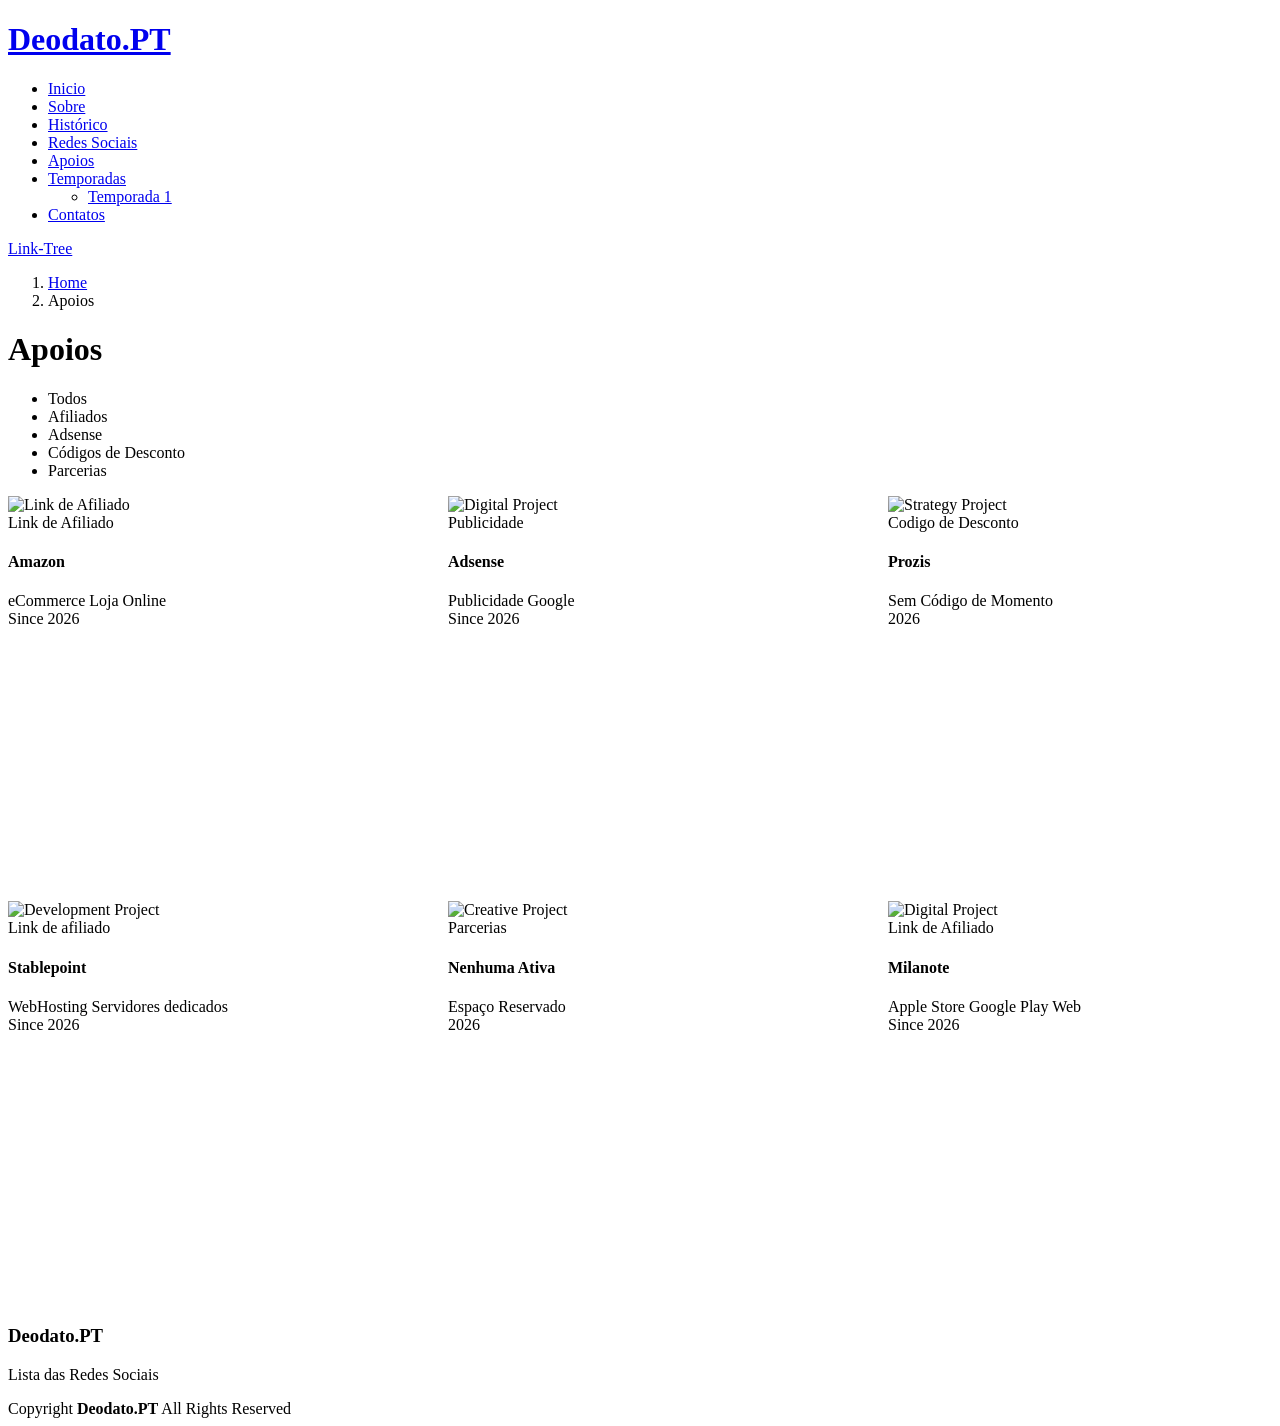
==== apoios.html @ 2c1b590e "Add files via upload" ====
<!DOCTYPE html>
<html lang="en">

<head>
  <meta charset="utf-8">
  <meta content="width=device-width, initial-scale=1.0" name="viewport">
  <title>Apoios - deodatopt</title>
  <meta name="description" content="">
  <meta name="keywords" content="">

  <!-- Favicons -->
  <link href="assets/img/favicon.png" rel="icon">
  <link href="assets/img/apple-touch-icon.png" rel="apple-touch-icon">

  <!-- Fonts -->
  <link href="https://fonts.googleapis.com" rel="preconnect">
  <link href="https://fonts.gstatic.com" rel="preconnect" crossorigin>
  <link href="https://fonts.googleapis.com/css2?family=Roboto:ital,wght@0,100;0,300;0,400;0,500;0,700;0,900;1,100;1,300;1,400;1,500;1,700;1,900&family=Raleway:ital,wght@0,100;0,200;0,300;0,400;0,500;0,600;0,700;0,800;0,900;1,100;1,200;1,300;1,400;1,500;1,600;1,700;1,800;1,900&family=Mulish:ital,wght@0,200;0,300;0,400;0,500;0,600;0,700;0,800;0,900;1,200;1,300;1,400;1,500;1,600;1,700;1,800;1,900&display=swap" rel="stylesheet">

  <!-- Vendor CSS Files -->
  <link href="assets/vendor/bootstrap/css/bootstrap.min.css" rel="stylesheet">
  <link href="assets/vendor/bootstrap-icons/bootstrap-icons.css" rel="stylesheet">
  <link href="assets/vendor/aos/aos.css" rel="stylesheet">
  <link href="assets/vendor/glightbox/css/glightbox.min.css" rel="stylesheet">

  <!-- Main CSS File -->
  <link href="assets/css/main.css" rel="stylesheet">

</head>

<body class="apoios-page">

  <header id="header" class="header d-flex align-items-center sticky-top">
    <div class="container-fluid container-xl position-relative d-flex align-items-center">

      <a href="index.html" class="logo d-flex align-items-center me-auto">
        <!-- Uncomment the line below if you also wish to use an image logo -->
        <!-- <img src="assets/img/logo.webp" alt=""> -->
        <h1 class="sitename">Deodato.PT</h1>
      </a>

      <nav id="navmenu" class="navmenu">
        <ul>
          <li><a href="index.html#hero">Inicio</a></li>
          <li><a href="index.html#about">Sobre</a></li>
          <li><a href="index.html#resume">Histórico</a></li>
          <li><a href="index.html#services">Redes Sociais</a></li>
          <li><a href="apoios.html" class="active">Apoios</a></li>
          <li class="dropdown"><a href="Temporadas.html"><span>Temporadas</span> <i class="bi bi-chevron-down toggle-dropdown"></i></a>
            <ul>
              <li><a href="Temporada01.html">Temporada 1</a></li>

            </ul>
          </li>
          <li><a href="index.html#contact">Contatos</a></li>

        </ul>
        <i class="mobile-nav-toggle d-xl-none bi bi-list"></i>
      </nav>

      <a class="btn-getstarted" href="linktree.html">Link-Tree</a>

    </div>
  </header>

  <main class="main">

    <!-- Page Title -->
    <div class="page-title light-background">
      <div class="container">
        <nav class="breadcrumbs">
          <ol>
            <li><a href="index.html">Home</a></li>
            <li class="current">Apoios</li>
          </ol>
        </nav>
        <h1>Apoios</h1>
      </div>
    </div><!-- End Page Title -->

    <!-- Apoios Section -->
    <section id="apoios" class="apoios section">

      <div class="container" data-aos="fade-up" data-aos-delay="100">

        <div class="isotope-layout" data-default-filter="*" data-layout="masonry" data-sort="original-order">
          <ul class="portfolio-filters isotope-filters" data-aos="fade-up" data-aos-delay="200">
            <li data-filter="*" class="filter-active">Todos</li>
            <li data-filter=".filter-afiliados">Afiliados</li>
            <li data-filter=".filter-adsense">Adsense</li>
            <li data-filter=".filter-codigos">Códigos de Desconto</li>
            <li data-filter=".filter-parcerias">Parcerias</li>
            <!--<li data-filter=".filter-creative">Afiliados</li>-->
            <!--<li data-filter=".filter-digital">Adsense</li>-->
            <!--<li data-filter=".filter-strategy">Códigos de Desconto</li>-->
            <!--<li data-filter=".filter-development" class="filter-active">Parcerias</li>-->
          </ul>

          <div class="row gy-4 isotope-container" data-aos="fade-up" data-aos-delay="300" style="position: relative; height: 811px;">
            <div class="col-lg-4 col-md-6 portfolio-item isotope-item filter-afiliados" style="position: absolute; left: 0px; top: 0px;">
              <div class="portfolio-card">
                <div class="portfolio-image-container">
                  <img src="assets/img/uploads/amazon.png" alt="Link de Afiliado" class="img-fluid" loading="lazy">
                  <div class="portfolio-overlay">
                    <div class="portfolio-info">
                      <span class="project-category">Link de Afiliado</span>
                      <h4>Amazon</h4>
                    </div>
                    <div class="portfolio-actions">
                      <!--<a href="assets/img/portfolio/portfolio-1.webp" class="glightbox portfolio-link">
                    <i class="bi bi-plus-lg"></i>
                  </a> -->
                      <a href="#" class="portfolio-details">
                        <i class="bi bi-arrow-right"></i>
                      </a>
                    </div>
                  </div>
                </div>
                <div class="portfolio-meta">
                  <div class="project-tags">
                    <span class="tag">eCommerce</span>
                    <span class="tag">Loja Online</span>
                  </div>
                  <div class="project-year">Since 2026</div>
                </div>
              </div>
            </div>

            <div class="col-lg-4 col-md-6 portfolio-item isotope-item filter-adsense" style="position: absolute; left: 440px; top: 0px;">
              <div class="portfolio-card">
                <div class="portfolio-image-container">
                  <img src="assets/img/uploads/AdSense.png" alt="Digital Project" class="img-fluid" loading="lazy">
                  <div class="portfolio-overlay">
                    <div class="portfolio-info">
                      <span class="project-category">Publicidade</span>
                      <h4>Adsense</h4>
                    </div>
                    <div class="portfolio-actions">

                      <a href="#" class="portfolio-details">
                        <i class="bi bi-arrow-right"></i>
                      </a>
                    </div>
                  </div>
                </div>
                <div class="portfolio-meta">
                  <div class="project-tags">
                    <span class="tag">Publicidade</span>
                    <span class="tag">Google</span>
                  </div>
                  <div class="project-year">Since 2026</div>
                </div>
              </div>
            </div>

            <div class="col-lg-4 col-md-6 portfolio-item isotope-item filter-codigos" style="position: absolute; left: 880px; top: 0px;">
              <div class="portfolio-card">
                <div class="portfolio-image-container">
                  <img src="assets/img/uploads/prozis.png" alt="Strategy Project" class="img-fluid" loading="lazy">
                  <div class="portfolio-overlay">
                    <div class="portfolio-info">
                      <span class="project-category">Codigo de Desconto</span>
                      <h4>Prozis</h4>
                    </div>
                    <div class="portfolio-actions">

                      <a href="#" class="portfolio-details">
                        <i class="bi bi-arrow-right"></i>
                      </a>
                    </div>
                  </div>
                </div>
                <div class="portfolio-meta">
                  <div class="project-tags">
                    <span class="tag">Sem Código de Momento</span>
                  </div>
                  <div class="project-year">2026</div>
                </div>
              </div>
            </div>

            <div class="col-lg-4 col-md-6 portfolio-item isotope-item filter-afiliados" style="position: absolute; left: 0px; top: 405.5px;">
              <div class="portfolio-card">
                <div class="portfolio-image-container">
                  <img src="assets/img/uploads/sablepoint.png" alt="Development Project" class="img-fluid" loading="lazy" href="clients.stablepoint.com/aff/65162de1962776fe980b0f49560ccd031463ebf1">
                  <div class="portfolio-overlay">
                    <div class="portfolio-info">
                      <span class="project-category">Link de afiliado</span>
                      <h4>Stablepoint</h4>
                    </div>
                    <div class="portfolio-actions">

                      <a href="clients.stablepoint.com/aff/65162de1962776fe980b0f49560ccd031463ebf1" class="portfolio-details">
                        <i class="bi bi-arrow-right"></i>
                      </a>
                    </div>
                  </div>
                </div>
                <div class="portfolio-meta">
                  <div class="project-tags">
                    <span class="tag">WebHosting</span>
                    <span class="tag">Servidores dedicados</span>
                  </div>
                  <div class="project-year">Since 2026</div>
                </div>
              </div>
            </div>

            <div class="col-lg-4 col-md-6 portfolio-item isotope-item filter-parcerias" style="position: absolute; left: 440px; top: 405.5px;">
              <div class="portfolio-card">
                <div class="portfolio-image-container">
                  <img src="assets/img/uploads/Nii.png" alt="Creative Project" class="img-fluid" loading="lazy">
                  <div class="portfolio-overlay">
                    <div class="portfolio-info">
                      <span class="project-category">Parcerias</span>
                      <h4>Nenhuma Ativa</h4>
                    </div>
                    <div class="portfolio-actions">

                      <a href="#" class="portfolio-details">
                        <i class="bi bi-arrow-right"></i>
                      </a>
                    </div>
                  </div>
                </div>
                <div class="portfolio-meta">
                  <div class="project-tags">
                    <span class="tag">Espaço Reservado</span>
                  </div>
                  <div class="project-year">2026</div>
                </div>
              </div>
            </div>

            <div class="col-lg-4 col-md-6 portfolio-item isotope-item filter-afiliados" style="position: absolute; left: 880px; top: 405.5px;">
              <div class="portfolio-card">
                <div class="portfolio-image-container">
                  <img src="assets/img/uploads/milanote.png" alt="Digital Project" class="img-fluid" loading="lazy">
                  <div class="portfolio-overlay">
                    <div class="portfolio-info">
                      <span class="project-category">Link de Afiliado</span>
                      <h4>Milanote</h4>
                    </div>
                    <div class="portfolio-actions">

                      <a href="#" class="portfolio-details">
                        <i class="bi bi-arrow-right"></i>
                      </a>
                    </div>
                  </div>
                </div>
                <div class="portfolio-meta">
                  <div class="project-tags">
                    <span class="tag">Apple Store</span>
                    <span class="tag">Google Play</span>
                    <span class="tag">Web</span>
                  </div>
                  <div class="project-year">Since 2026</div>
                </div>
              </div>
            </div>
          </div>

        </div>

      </div>
    </section><!-- /Apoios Section -->

  </main>

  <footer id="footer" class="footer position-relative">
    <div class="container">
      <h3 class="sitename">Deodato.PT</h3>
      <p>Lista das Redes Sociais</p>
      <div class="social-links d-flex justify-content-center">
        <a href="https://www.youtube.com/@deodatopt"><i class="bi bi-youtube"></i></a>
        <a href="https://www.twitch.tv/deodatopt"><i class="bi bi-twitch"></i></a>
        <a href="https://www.tiktok.com/@deodatopt"><i class="bi bi-tiktok"></i></a>
        <a href="https://discord.gg/cSDtBxfF9k"><i class="bi bi-discord"></i></a>
        <a href="https://x.com/DeodatoPT"><i class="bi bi-twitter-x"></i></a>
        <!-- <a href="#"><i class="bi bi-facebook"></i></a> -->
        <a href="https://www.instagram.com/deodatopt/"><i class="bi bi-instagram"></i></a>
        <a href="https://www.patreon.com/cw/deodatopt"><i class="bi bi-ear-fill"></i></a>
        <a href="#"><i class="bi bi-envelope-at"></i></a>
      </div>
      <div class="container">
        <div class="copyright">
          <span>Copyright</span> <strong class="px-1 sitename">Deodato.PT</strong> <span>All Rights Reserved</span>
        </div>

      </div>
    </div>
  </footer>

  <!-- Scroll Top -->
  <a href="#" id="scroll-top" class="scroll-top d-flex align-items-center justify-content-center"><i class="bi bi-arrow-up-short"></i></a>

  <!-- Preloader -->
  <div id="preloader"></div>

  <!-- Vendor JS Files -->
  <script src="assets/vendor/bootstrap/js/bootstrap.bundle.min.js"></script>
  <script src="assets/vendor/php-email-form/validate.js"></script>
  <script src="assets/vendor/aos/aos.js"></script>
  <script src="assets/vendor/typed.js/typed.umd.js"></script>
  <script src="assets/vendor/glightbox/js/glightbox.min.js"></script>
  <script src="assets/vendor/imagesloaded/imagesloaded.pkgd.min.js"></script>
  <script src="assets/vendor/isotope-layout/isotope.pkgd.min.js"></script>

  <!-- Main JS File -->
  <script src="assets/js/main.js"></script>

</body>

</html>
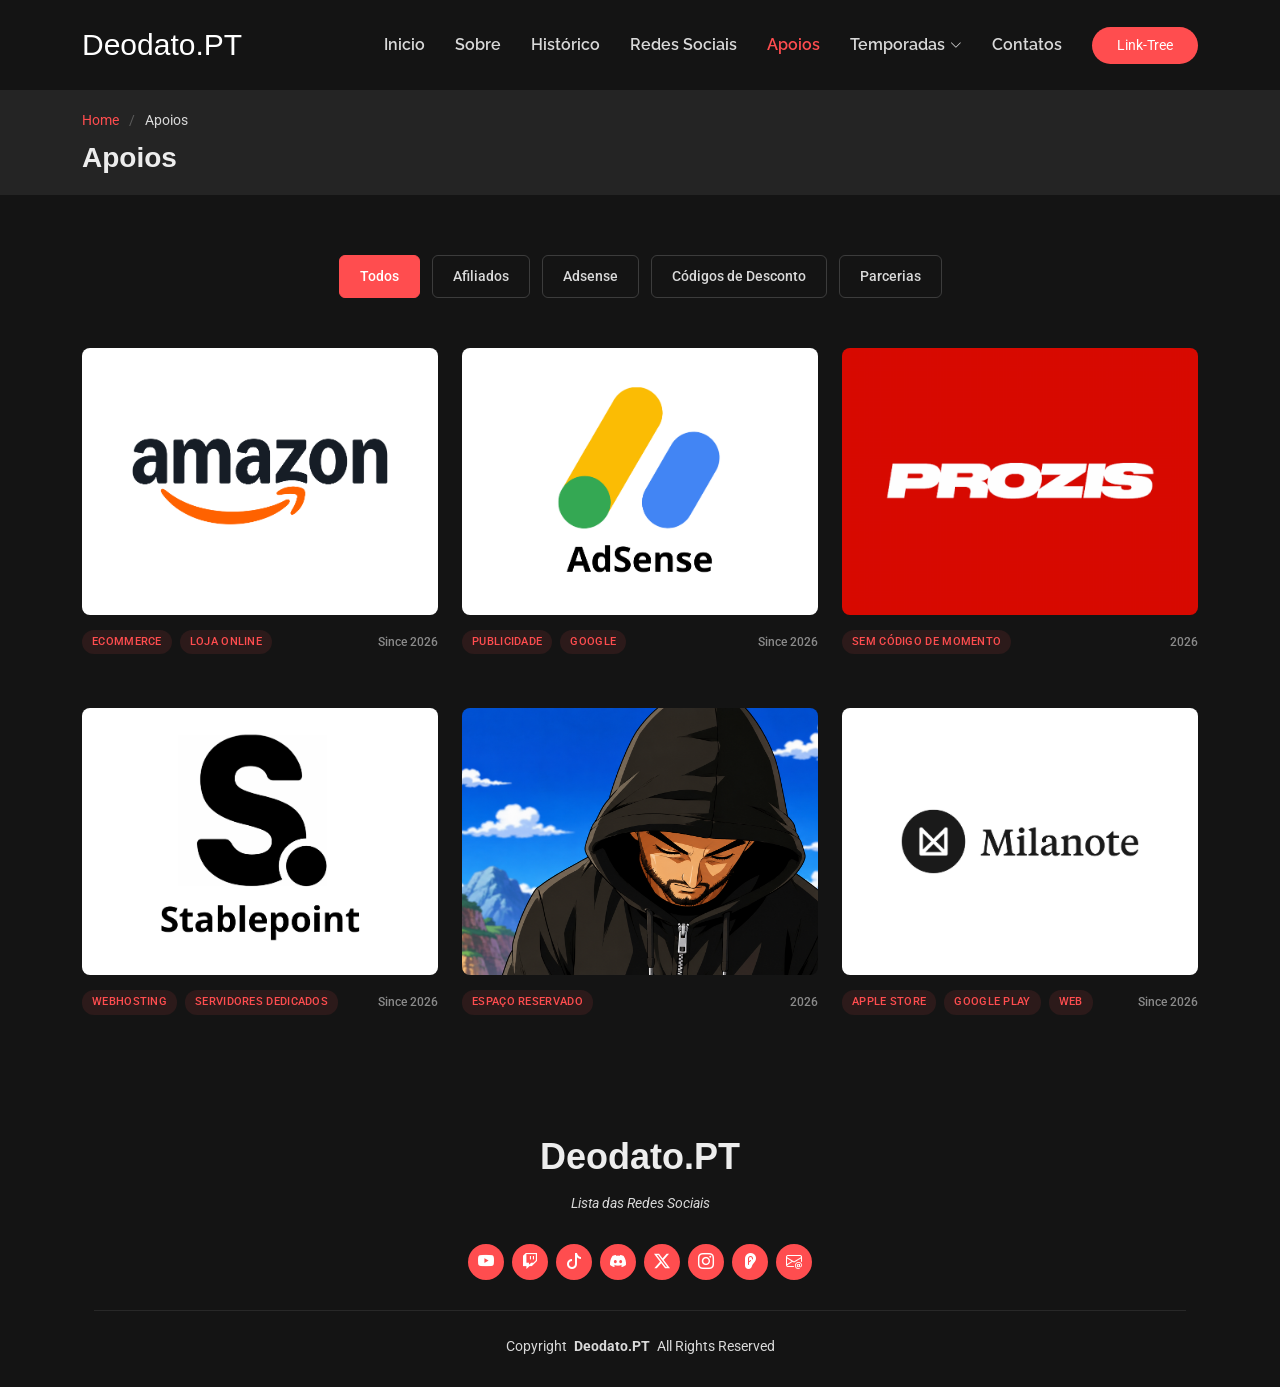
==== commit 125a8576: "Update apoios.html" ====
--- a/apoios.html
+++ b/apoios.html
@@ -243,7 +243,7 @@
                     </div>
                     <div class="portfolio-actions">
 
-                      <a href="#" class="portfolio-details">
+                      <a href="https://www.milanote.com/refer/rcFmhlTJAuyA7t0SmT" class="portfolio-details">
                         <i class="bi bi-arrow-right"></i>
                       </a>
                     </div>
@@ -312,4 +312,4 @@
 
 </body>
 
-</html>+</html>
--- a/assets/css/main.css
+++ b/assets/css/main.css
@@ -0,0 +1,2202 @@
+/*--------------------------------------------------------------
+# Font & Color Variables
+# Help: https://bootstrapmade.com/color-system/
+--------------------------------------------------------------*/
+/* Fonts */
+:root {
+  --default-font: "Roboto",  system-ui, -apple-system, "Segoe UI", Roboto, "Helvetica Neue", Arial, "Noto Sans", "Liberation Sans", sans-serif, "Apple Color Emoji", "Segoe UI Emoji", "Segoe UI Symbol", "Noto Color Emoji";
+  --heading-font: "Mulish",  sans-serif;
+  --nav-font: "Raleway",  sans-serif;
+}
+
+/* Global Colors - The following color variables are used throughout the website. Updating them here will change the color scheme of the entire website */
+:root { 
+  --background-color: #141414; /* Background color for the entire website, including individual sections */
+  --default-color: #d9d9d9; /* Default color used for the majority of the text content across the entire website */
+  --heading-color: #ededed; /* Color for headings, subheadings and title throughout the website */
+  --accent-color: #ff4d4f; /* Accent color that represents your brand on the website. It's used for buttons, links, and other elements that need to stand out */
+  --surface-color: #1c1c1c; /* The surface color is used as a background of boxed elements within sections, such as cards, icon boxes, or other elements that require a visual separation from the global background. */
+  --contrast-color: #ffffff; /* Contrast color for text, ensuring readability against backgrounds of accent, heading, or default colors. */
+}
+
+/* Nav Menu Colors - The following color variables are used specifically for the navigation menu. They are separate from the global colors to allow for more customization options */
+:root {
+  --nav-color: #d9d9d9;  /* The default color of the main navmenu links */
+  --nav-hover-color: #ff4d4f; /* Applied to main navmenu links when they are hovered over or active */
+  --nav-mobile-background-color: #2e2e2e; /* Used as the background color for mobile navigation menu */
+  --nav-dropdown-background-color: #2e2e2e; /* Used as the background color for dropdown items that appear when hovering over primary navigation items */
+  --nav-dropdown-color: #d9d9d9; /* Used for navigation links of the dropdown items in the navigation menu. */
+  --nav-dropdown-hover-color: #ff4d4f; /* Similar to --nav-hover-color, this color is applied to dropdown navigation links when they are hovered over. */
+}
+
+/* Color Presets - These classes override global colors when applied to any section or element, providing reuse of the sam color scheme. */
+
+.light-background {
+  --background-color: rgba(41, 41, 41, 0.8);
+  --surface-color: #484848;
+}
+
+.dark-background {
+  --background-color: #060606;
+  --default-color: #ffffff;
+  --heading-color: #ffffff;
+  --surface-color: #252525;
+  --contrast-color: #ffffff;
+}
+
+/* Smooth scroll */
+:root {
+  scroll-behavior: smooth;
+}
+
+/*--------------------------------------------------------------
+# General Styling & Shared Classes
+--------------------------------------------------------------*/
+body {
+  color: var(--default-color);
+  background-color: var(--background-color);
+  font-family: var(--default-font);
+}
+
+a {
+  color: var(--accent-color);
+  text-decoration: none;
+  transition: 0.3s;
+}
+
+a:hover {
+  color: color-mix(in srgb, var(--accent-color), transparent 25%);
+  text-decoration: none;
+}
+
+h1,
+h2,
+h3,
+h4,
+h5,
+h6 {
+  color: var(--heading-color);
+  font-family: var(--heading-font);
+}
+
+/* PHP Email Form Messages
+------------------------------*/
+.php-email-form .error-message {
+  display: none;
+  background: #df1529;
+  color: #ffffff;
+  text-align: left;
+  padding: 15px;
+  margin-bottom: 24px;
+  font-weight: 600;
+}
+
+.php-email-form .sent-message {
+  display: none;
+  color: #ffffff;
+  background: #059652;
+  text-align: center;
+  padding: 15px;
+  margin-bottom: 24px;
+  font-weight: 600;
+}
+
+.php-email-form .loading {
+  display: none;
+  background: var(--surface-color);
+  text-align: center;
+  padding: 15px;
+  margin-bottom: 24px;
+}
+
+.php-email-form .loading:before {
+  content: "";
+  display: inline-block;
+  border-radius: 50%;
+  width: 24px;
+  height: 24px;
+  margin: 0 10px -6px 0;
+  border: 3px solid var(--accent-color);
+  border-top-color: var(--surface-color);
+  animation: php-email-form-loading 1s linear infinite;
+}
+
+@keyframes php-email-form-loading {
+  0% {
+    transform: rotate(0deg);
+  }
+
+  100% {
+    transform: rotate(360deg);
+  }
+}
+
+/*--------------------------------------------------------------
+# Global Header
+--------------------------------------------------------------*/
+.header {
+  --heading-color: #ffffff;
+  color: var(--default-color);
+  background-color: var(--background-color);
+  padding: 15px 0;
+  transition: all 0.5s;
+  z-index: 997;
+}
+
+.header .logo {
+  line-height: 1;
+}
+
+.header .logo img {
+  max-height: 36px;
+  margin-right: 8px;
+}
+
+.header .logo h1 {
+  font-size: 30px;
+  margin: 0;
+  font-weight: 400;
+  color: var(--heading-color);
+}
+
+.header .btn-getstarted,
+.header .btn-getstarted:focus {
+  color: var(--contrast-color);
+  background: var(--accent-color);
+  font-size: 14px;
+  padding: 8px 25px;
+  margin: 0 0 0 30px;
+  border-radius: 50px;
+  transition: 0.3s;
+}
+
+.header .btn-getstarted:hover,
+.header .btn-getstarted:focus:hover {
+  color: var(--contrast-color);
+  background: color-mix(in srgb, var(--accent-color), transparent 15%);
+}
+
+@media (max-width: 1200px) {
+  .header .logo {
+    order: 1;
+  }
+
+  .header .btn-getstarted {
+    order: 2;
+    margin: 0 15px 0 0;
+    padding: 6px 15px;
+  }
+
+  .header .navmenu {
+    order: 3;
+  }
+}
+
+.scrolled .header {
+  box-shadow: 0px 0 18px rgba(0, 0, 0, 0.1);
+}
+
+/* Global Header on Scroll
+------------------------------*/
+.scrolled .header {
+  --background-color: rgba(20, 20, 20, 0.8);
+}
+
+/* Index Page Header
+------------------------------*/
+.index-page .header {
+  --background-color: rgba(255, 255, 255, 0);
+}
+
+/* Index Page Header on Scroll
+------------------------------*/
+.index-page.scrolled .header {
+  --background-color: rgba(20, 20, 20, 0.8);
+}
+
+/*--------------------------------------------------------------
+# Navigation Menu
+--------------------------------------------------------------*/
+/* Navmenu - Desktop */
+@media (min-width: 1200px) {
+  .navmenu {
+    padding: 0;
+  }
+
+  .navmenu ul {
+    margin: 0;
+    padding: 0;
+    display: flex;
+    list-style: none;
+    align-items: center;
+  }
+
+  .navmenu li {
+    position: relative;
+  }
+
+  .navmenu a,
+  .navmenu a:focus {
+    color: var(--nav-color);
+    padding: 18px 15px;
+    font-size: 16px;
+    font-family: var(--nav-font);
+    font-weight: 600;
+    display: flex;
+    align-items: center;
+    justify-content: space-between;
+    white-space: nowrap;
+    transition: 0.3s;
+  }
+
+  .navmenu a i,
+  .navmenu a:focus i {
+    font-size: 12px;
+    line-height: 0;
+    margin-left: 5px;
+    transition: 0.3s;
+  }
+
+  .navmenu li:last-child a {
+    padding-right: 0;
+  }
+
+  .navmenu li:hover>a,
+  .navmenu .active,
+  .navmenu .active:focus {
+    color: var(--nav-hover-color);
+  }
+
+  .navmenu .dropdown ul {
+    margin: 0;
+    padding: 10px 0;
+    background: var(--nav-dropdown-background-color);
+    display: block;
+    position: absolute;
+    visibility: hidden;
+    left: 14px;
+    top: 130%;
+    opacity: 0;
+    transition: 0.3s;
+    border-radius: 4px;
+    z-index: 99;
+    box-shadow: 0px 0px 30px rgba(0, 0, 0, 0.1);
+  }
+
+  .navmenu .dropdown ul li {
+    min-width: 200px;
+  }
+
+  .navmenu .dropdown ul a {
+    padding: 10px 20px;
+    font-size: 15px;
+    text-transform: none;
+    color: var(--nav-dropdown-color);
+  }
+
+  .navmenu .dropdown ul a i {
+    font-size: 12px;
+  }
+
+  .navmenu .dropdown ul a:hover,
+  .navmenu .dropdown ul .active:hover,
+  .navmenu .dropdown ul li:hover>a {
+    color: var(--nav-dropdown-hover-color);
+  }
+
+  .navmenu .dropdown:hover>ul {
+    opacity: 1;
+    top: 100%;
+    visibility: visible;
+  }
+
+  .navmenu .dropdown .dropdown ul {
+    top: 0;
+    left: -90%;
+    visibility: hidden;
+  }
+
+  .navmenu .dropdown .dropdown:hover>ul {
+    opacity: 1;
+    top: 0;
+    left: -100%;
+    visibility: visible;
+  }
+}
+
+/* Navmenu - Mobile */
+@media (max-width: 1199px) {
+  .mobile-nav-toggle {
+    color: var(--nav-color);
+    font-size: 28px;
+    line-height: 0;
+    margin-right: 10px;
+    cursor: pointer;
+    transition: color 0.3s;
+  }
+
+  .navmenu {
+    padding: 0;
+    z-index: 9997;
+  }
+
+  .navmenu ul {
+    display: none;
+    list-style: none;
+    position: absolute;
+    inset: 60px 20px 20px 20px;
+    padding: 10px 0;
+    margin: 0;
+    border-radius: 6px;
+    background-color: var(--nav-mobile-background-color);
+    overflow-y: auto;
+    transition: 0.3s;
+    z-index: 9998;
+    box-shadow: 0px 0px 30px rgba(0, 0, 0, 0.1);
+  }
+
+  .navmenu a,
+  .navmenu a:focus {
+    color: var(--nav-dropdown-color);
+    padding: 10px 20px;
+    font-family: var(--nav-font);
+    font-size: 17px;
+    font-weight: 500;
+    display: flex;
+    align-items: center;
+    justify-content: space-between;
+    white-space: nowrap;
+    transition: 0.3s;
+  }
+
+  .navmenu a i,
+  .navmenu a:focus i {
+    font-size: 12px;
+    line-height: 0;
+    margin-left: 5px;
+    width: 30px;
+    height: 30px;
+    display: flex;
+    align-items: center;
+    justify-content: center;
+    border-radius: 50%;
+    transition: 0.3s;
+    background-color: color-mix(in srgb, var(--accent-color), transparent 90%);
+  }
+
+  .navmenu a i:hover,
+  .navmenu a:focus i:hover {
+    background-color: var(--accent-color);
+    color: var(--contrast-color);
+  }
+
+  .navmenu a:hover,
+  .navmenu .active,
+  .navmenu .active:focus {
+    color: var(--nav-dropdown-hover-color);
+  }
+
+  .navmenu .active i,
+  .navmenu .active:focus i {
+    background-color: var(--accent-color);
+    color: var(--contrast-color);
+    transform: rotate(180deg);
+  }
+
+  .navmenu .dropdown ul {
+    position: static;
+    display: none;
+    z-index: 99;
+    padding: 10px 0;
+    margin: 10px 20px;
+    background-color: var(--nav-dropdown-background-color);
+    border: 1px solid color-mix(in srgb, var(--default-color), transparent 90%);
+    box-shadow: none;
+    transition: all 0.5s ease-in-out;
+  }
+
+  .navmenu .dropdown ul ul {
+    background-color: rgba(33, 37, 41, 0.1);
+  }
+
+  .navmenu .dropdown>.dropdown-active {
+    display: block;
+    background-color: rgba(33, 37, 41, 0.03);
+  }
+
+  .mobile-nav-active {
+    overflow: hidden;
+  }
+
+  .mobile-nav-active .mobile-nav-toggle {
+    color: #fff;
+    position: absolute;
+    font-size: 32px;
+    top: 15px;
+    right: 15px;
+    margin-right: 0;
+    z-index: 9999;
+  }
+
+  .mobile-nav-active .navmenu {
+    position: fixed;
+    overflow: hidden;
+    inset: 0;
+    background: rgba(33, 37, 41, 0.8);
+    transition: 0.3s;
+  }
+
+  .mobile-nav-active .navmenu>ul {
+    display: block;
+  }
+}
+
+/*--------------------------------------------------------------
+# Global Footer
+--------------------------------------------------------------*/
+.footer {
+  color: var(--default-color);
+  background-color: var(--background-color);
+  font-size: 14px;
+  text-align: center;
+  padding: 30px 0;
+  position: relative;
+}
+
+.footer h3 {
+  font-size: 36px;
+  font-weight: 700;
+  position: relative;
+  padding: 0;
+  margin: 0 0 15px 0;
+}
+
+.footer p {
+  font-size: 15;
+  font-style: italic;
+  padding: 0;
+  margin: 0 0 30px 0;
+}
+
+.footer .social-links {
+  margin: 0 0 30px 0;
+}
+
+.footer .social-links a {
+  font-size: 16px;
+  display: flex;
+  align-items: center;
+  justify-content: center;
+  background: var(--accent-color);
+  color: var(--contrast-color);
+  line-height: 1;
+  margin: 0 4px;
+  border-radius: 50%;
+  text-align: center;
+  width: 36px;
+  height: 36px;
+  transition: 0.3s;
+}
+
+.footer .social-links a:hover {
+  background: color-mix(in srgb, var(--accent-color), transparent 20%);
+  text-decoration: none;
+}
+
+.footer .copyright {
+  padding-top: 25px;
+  border-top: 1px solid color-mix(in srgb, var(--default-color), transparent 90%);
+}
+
+.footer .credits {
+  font-size: 13px;
+  padding-top: 5px;
+}
+
+/*--------------------------------------------------------------
+# Preloader
+--------------------------------------------------------------*/
+#preloader {
+  position: fixed;
+  inset: 0;
+  z-index: 999999;
+  overflow: hidden;
+  background: var(--background-color);
+  transition: all 0.6s ease-out;
+}
+
+#preloader:before {
+  content: "";
+  position: fixed;
+  top: calc(50% - 30px);
+  left: calc(50% - 30px);
+  border: 6px solid #ffffff;
+  border-color: var(--accent-color) transparent var(--accent-color) transparent;
+  border-radius: 50%;
+  width: 60px;
+  height: 60px;
+  animation: animate-preloader 1.5s linear infinite;
+}
+
+@keyframes animate-preloader {
+  0% {
+    transform: rotate(0deg);
+  }
+
+  100% {
+    transform: rotate(360deg);
+  }
+}
+
+/*--------------------------------------------------------------
+# Scroll Top Button
+--------------------------------------------------------------*/
+.scroll-top {
+  position: fixed;
+  visibility: hidden;
+  opacity: 0;
+  right: 15px;
+  bottom: 15px;
+  z-index: 99999;
+  background-color: var(--accent-color);
+  width: 40px;
+  height: 40px;
+  border-radius: 4px;
+  transition: all 0.4s;
+}
+
+.scroll-top i {
+  font-size: 24px;
+  color: var(--contrast-color);
+  line-height: 0;
+}
+
+.scroll-top:hover {
+  background-color: color-mix(in srgb, var(--accent-color), transparent 20%);
+  color: var(--contrast-color);
+}
+
+.scroll-top.active {
+  visibility: visible;
+  opacity: 1;
+}
+
+/*--------------------------------------------------------------
+# Disable aos animation delay on mobile devices
+--------------------------------------------------------------*/
+@media screen and (max-width: 768px) {
+  [data-aos-delay] {
+    transition-delay: 0 !important;
+  }
+}
+
+/*--------------------------------------------------------------
+# Global Page Titles & Breadcrumbs
+--------------------------------------------------------------*/
+.page-title {
+  color: var(--default-color);
+  background-color: var(--background-color);
+  padding: 20px 0;
+  position: relative;
+}
+
+.page-title h1 {
+  font-size: 28px;
+  font-weight: 700;
+  margin: 0;
+}
+
+.page-title .breadcrumbs ol {
+  display: flex;
+  flex-wrap: wrap;
+  list-style: none;
+  padding: 0 0 10px 0;
+  margin: 0;
+  font-size: 14px;
+  font-weight: 400;
+}
+
+.page-title .breadcrumbs ol li+li {
+  padding-left: 10px;
+}
+
+.page-title .breadcrumbs ol li+li::before {
+  content: "/";
+  display: inline-block;
+  padding-right: 10px;
+  color: color-mix(in srgb, var(--default-color), transparent 70%);
+}
+
+/*--------------------------------------------------------------
+# Global Sections
+--------------------------------------------------------------*/
+section,
+.section {
+  color: var(--default-color);
+  background-color: var(--background-color);
+  padding: 60px 0;
+  scroll-margin-top: 90px;
+  overflow: clip;
+}
+
+@media (max-width: 1199px) {
+
+  section,
+  .section {
+    scroll-margin-top: 66px;
+  }
+}
+
+/*--------------------------------------------------------------
+# Global Section Titles
+--------------------------------------------------------------*/
+.section-title {
+  text-align: center;
+  padding-bottom: 60px;
+  position: relative;
+}
+
+.section-title h2 {
+  font-size: 3.5rem;
+  font-weight: 300;
+  line-height: 1.2;
+  color: var(--heading-color);
+  margin-bottom: 1.5rem;
+  letter-spacing: -1px;
+}
+
+@media (max-width: 768px) {
+  .section-title h2 {
+    font-size: 2.5rem;
+  }
+}
+
+.section-title .subtitle {
+  display: inline-block;
+  font-size: 0.875rem;
+  font-weight: 400;
+  color: var(--accent-color);
+  text-transform: uppercase;
+  letter-spacing: 2px;
+  margin-bottom: 1.5rem;
+  position: relative;
+}
+
+.section-title .subtitle::after {
+  content: "";
+  position: absolute;
+  bottom: -8px;
+  left: 50%;
+  transform: translateX(-50%);
+  width: 40px;
+  height: 1px;
+  background: var(--accent-color);
+}
+
+.section-title p {
+  font-size: 1.125rem;
+  line-height: 1.8;
+  color: color-mix(in srgb, var(--default-color), transparent 25%);
+  max-width: 900px;
+  margin: 0 auto;
+  text-wrap: balance;
+}
+
+/*--------------------------------------------------------------
+# Hero Section
+--------------------------------------------------------------*/
+.hero {
+  padding-top: 80px;
+  min-height: 100vh;
+  position: relative;
+  display: flex;
+  align-items: center;
+  justify-content: center;
+  overflow: hidden;
+  padding-bottom: 80px;
+}
+
+.hero img {
+  position: absolute;
+  inset: 0;
+  display: block;
+  width: 100%;
+  height: 100%;
+  object-fit: cover;
+  z-index: 1;
+}
+
+.hero:before {
+  content: "";
+  background: color-mix(in srgb, var(--background-color), transparent 30%);
+  position: absolute;
+  inset: 0;
+  z-index: 2;
+  border-radius: 0;
+}
+
+.hero .container {
+  position: relative;
+  z-index: 3;
+}
+
+.hero h2 {
+  margin: 0;
+  font-size: 48px;
+  font-weight: 700;
+}
+
+.hero p {
+  margin: 10px 0 0 0;
+  font-size: 24px;
+  color: color-mix(in srgb, var(--default-color), transparent 20%);
+}
+
+.hero p span {
+  color: var(--accent-color);
+  letter-spacing: 1px;
+  border-bottom: 2px solid var(--accent-color);
+}
+
+.hero .social-links {
+  margin-top: 30px;
+  display: flex;
+  justify-content: center;
+  gap: 15px;
+}
+
+.hero .social-links a {
+  display: flex;
+  align-items: center;
+  justify-content: center;
+  width: 50px;
+  height: 50px;
+  border-radius: 50%;
+  background: color-mix(in srgb, var(--default-color), transparent 92%);
+  color: var(--default-color);
+  font-size: 20px;
+  transition: 0.3s;
+}
+
+.hero .social-links a:hover {
+  background: var(--accent-color);
+  color: var(--contrast-color);
+  transform: translateY(-3px);
+}
+
+@media (max-width: 768px) {
+  .hero h2 {
+    font-size: 32px;
+  }
+
+  .hero p {
+    font-size: 20px;
+  }
+}
+
+/*--------------------------------------------------------------
+# About Section
+--------------------------------------------------------------*/
+.about {
+  position: relative;
+}
+
+.about .about-image {
+  position: relative;
+  overflow: hidden;
+  border-radius: 8px;
+  margin-bottom: 30px;
+}
+
+.about .about-image img {
+  transition: transform 0.5s ease;
+}
+
+.about .about-image img:hover {
+  transform: scale(1.03);
+}
+
+@media (max-width: 992px) {
+  .about .about-image {
+    margin-bottom: 40px;
+  }
+}
+
+.about .about-content {
+  padding-left: 20px;
+}
+
+@media (max-width: 992px) {
+  .about .about-content {
+    padding-left: 0;
+  }
+}
+
+.about .about-content h2 {
+  font-size: 2.5rem;
+  margin-bottom: 20px;
+  position: relative;
+  font-weight: 700;
+}
+
+.about .about-content h2:after {
+  content: "";
+  position: absolute;
+  left: 0;
+  bottom: -10px;
+  height: 4px;
+  width: 60px;
+  background: var(--accent-color);
+  border-radius: 2px;
+}
+
+.about .about-content .lead {
+  font-size: 1.2rem;
+  margin-bottom: 20px;
+  margin-top: 25px;
+  color: color-mix(in srgb, var(--heading-color), transparent 30%);
+  font-weight: 500;
+}
+
+.about .about-content p {
+  margin-bottom: 15px;
+  line-height: 1.7;
+}
+
+.about .stats-row {
+  margin-top: 30px;
+}
+
+.about .stat-item {
+  text-align: center;
+  padding: 15px 5px;
+  margin-bottom: 20px;
+  border-radius: 8px;
+  background-color: var(--surface-color);
+  box-shadow: 0 5px 15px rgba(0, 0, 0, 0.05);
+  transition: transform 0.3s ease, box-shadow 0.3s ease;
+}
+
+.about .stat-item:hover {
+  transform: translateY(-5px);
+  box-shadow: 0 8px 20px rgba(0, 0, 0, 0.1);
+}
+
+.about .stat-item .stat-number {
+  display: block;
+  font-size: 2.2rem;
+  font-weight: 700;
+  color: var(--accent-color);
+  margin-bottom: 5px;
+  font-family: var(--heading-font);
+}
+
+.about .stat-item .stat-text {
+  font-size: 0.95rem;
+  color: var(--heading-color);
+  margin-bottom: 0;
+}
+
+.about .btn-learn-more {
+  display: inline-flex;
+  align-items: center;
+  padding: 12px 30px;
+  background-color: transparent;
+  color: var(--accent-color);
+  font-weight: 600;
+  border: 2px solid var(--accent-color);
+  border-radius: 50px;
+  transition: all 0.3s ease;
+}
+
+.about .btn-learn-more i {
+  margin-left: 8px;
+  transition: transform 0.3s ease;
+}
+
+.about .btn-learn-more:hover {
+  background-color: var(--accent-color);
+  color: var(--contrast-color);
+}
+
+.about .btn-learn-more:hover i {
+  transform: translateX(5px);
+}
+
+@media (max-width: 768px) {
+  .about .about-content h2 {
+    font-size: 2rem;
+  }
+
+  .about .stat-item {
+    margin-bottom: 15px;
+  }
+
+  .about .stat-number {
+    font-size: 1.8rem;
+  }
+}
+
+/*--------------------------------------------------------------
+# Resume Section
+--------------------------------------------------------------*/
+.resume .section-header {
+  margin-bottom: 2.5rem;
+}
+
+.resume .section-header .header-content .section-badge {
+  display: inline-block;
+  background: linear-gradient(135deg, var(--accent-color), color-mix(in srgb, var(--accent-color), #6c5ce7 20%));
+  color: var(--contrast-color);
+  padding: 0.5rem 1.2rem;
+  border-radius: 25px;
+  font-size: 0.85rem;
+  font-weight: 600;
+  text-transform: uppercase;
+  letter-spacing: 0.1em;
+  margin-bottom: 1rem;
+}
+
+.resume .section-header .header-content h2 {
+  font-size: 2.2rem;
+  font-weight: 700;
+  color: var(--heading-color);
+  margin-bottom: 1rem;
+  line-height: 1.2;
+  letter-spacing: -0.02em;
+}
+
+.resume .section-header .header-content p {
+  font-size: 1rem;
+  line-height: 1.7;
+  color: color-mix(in srgb, var(--default-color), transparent 35%);
+  margin: 0;
+}
+
+.resume .experience-section .experience-cards {
+  display: flex;
+  flex-direction: column;
+  gap: 1.5rem;
+}
+
+.resume .experience-section .experience-cards .exp-card {
+  background: var(--surface-color);
+  border-radius: 16px;
+  padding: 2rem;
+  border: 2px solid color-mix(in srgb, var(--default-color), transparent 95%);
+  transition: all 0.3s ease;
+  position: relative;
+  overflow: hidden;
+}
+
+.resume .experience-section .experience-cards .exp-card::before {
+  content: "";
+  position: absolute;
+  top: 0;
+  left: 0;
+  right: 0;
+  height: 4px;
+  background: linear-gradient(90deg, transparent, var(--accent-color), transparent);
+  transform: translateX(-100%);
+  transition: transform 0.3s ease;
+}
+
+.resume .experience-section .experience-cards .exp-card:hover {
+  transform: translateY(-5px);
+  border-color: color-mix(in srgb, var(--accent-color), transparent 80%);
+  box-shadow: 0 15px 45px color-mix(in srgb, var(--default-color), transparent 85%);
+}
+
+.resume .experience-section .experience-cards .exp-card:hover::before {
+  transform: translateX(0);
+}
+
+.resume .experience-section .experience-cards .exp-card.featured {
+  border-color: color-mix(in srgb, var(--accent-color), transparent 70%);
+  background: linear-gradient(135deg, var(--surface-color), color-mix(in srgb, var(--accent-color), transparent 95%));
+}
+
+.resume .experience-section .experience-cards .exp-card.featured::before {
+  background: linear-gradient(90deg, var(--accent-color), color-mix(in srgb, var(--accent-color), #6c5ce7 20%), var(--accent-color));
+}
+
+.resume .experience-section .experience-cards .exp-card .card-header {
+  display: flex;
+  justify-content: space-between;
+  align-items: center;
+  margin-bottom: 1.5rem;
+}
+
+.resume .experience-section .experience-cards .exp-card .card-header .company-logo {
+  width: 50px;
+  height: 50px;
+  background: linear-gradient(135deg, var(--accent-color), color-mix(in srgb, var(--accent-color), #6c5ce7 20%));
+  border-radius: 12px;
+  display: flex;
+  align-items: center;
+  justify-content: center;
+}
+
+.resume .experience-section .experience-cards .exp-card .card-header .company-logo i {
+  font-size: 1.3rem;
+  color: var(--contrast-color);
+}
+
+.resume .experience-section .experience-cards .exp-card .card-header .period-badge {
+  background: color-mix(in srgb, var(--accent-color), transparent 85%);
+  color: var(--accent-color);
+  padding: 0.4rem 1rem;
+  border-radius: 20px;
+  font-size: 0.8rem;
+  font-weight: 600;
+  text-transform: uppercase;
+  letter-spacing: 0.05em;
+}
+
+.resume .experience-section .experience-cards .exp-card .card-body h3 {
+  font-size: 1.4rem;
+  font-weight: 600;
+  color: var(--heading-color);
+  margin-bottom: 0.5rem;
+  letter-spacing: -0.01em;
+}
+
+.resume .experience-section .experience-cards .exp-card .card-body .company-name {
+  font-size: 1rem;
+  color: color-mix(in srgb, var(--default-color), transparent 25%);
+  font-weight: 500;
+  margin-bottom: 0.3rem;
+}
+
+.resume .experience-section .experience-cards .exp-card .card-body .duration {
+  display: inline-block;
+  font-size: 0.9rem;
+  color: var(--accent-color);
+  font-weight: 600;
+  background: color-mix(in srgb, var(--accent-color), transparent 90%);
+  padding: 0.2rem 0.8rem;
+  border-radius: 12px;
+  margin-bottom: 1rem;
+}
+
+.resume .experience-section .experience-cards .exp-card .card-body .description {
+  font-size: 0.95rem;
+  line-height: 1.6;
+  color: color-mix(in srgb, var(--default-color), transparent 35%);
+  margin-bottom: 1.5rem;
+}
+
+.resume .experience-section .experience-cards .exp-card .card-body .skills-tags {
+  display: flex;
+  flex-wrap: wrap;
+  gap: 0.5rem;
+}
+
+.resume .experience-section .experience-cards .exp-card .card-body .skills-tags .skill-tag {
+  background: color-mix(in srgb, var(--accent-color), transparent 92%);
+  color: var(--accent-color);
+  padding: 0.3rem 0.8rem;
+  border-radius: 15px;
+  font-size: 0.8rem;
+  font-weight: 500;
+  border: 1px solid color-mix(in srgb, var(--accent-color), transparent 85%);
+}
+
+.resume .education-section .education-timeline .timeline-track {
+  position: relative;
+  padding-left: 2.5rem;
+}
+
+.resume .education-section .education-timeline .timeline-track::before {
+  content: "";
+  position: absolute;
+  left: 10px;
+  top: 0;
+  bottom: 0;
+  width: 2px;
+  background: linear-gradient(180deg, var(--accent-color), color-mix(in srgb, var(--accent-color), transparent 50%));
+}
+
+.resume .education-section .education-timeline .timeline-track .timeline-item {
+  position: relative;
+  margin-bottom: 3rem;
+}
+
+.resume .education-section .education-timeline .timeline-track .timeline-item:last-child {
+  margin-bottom: 0;
+}
+
+.resume .education-section .education-timeline .timeline-track .timeline-item .timeline-marker {
+  position: absolute;
+  left: -3.5rem;
+  top: 0;
+  width: 50px;
+  height: 50px;
+  background: linear-gradient(135deg, var(--accent-color), color-mix(in srgb, var(--accent-color), #6c5ce7 20%));
+  border-radius: 50%;
+  display: flex;
+  align-items: center;
+  justify-content: center;
+  border: 4px solid var(--background-color);
+  box-shadow: 0 0 0 3px color-mix(in srgb, var(--accent-color), transparent 80%);
+}
+
+.resume .education-section .education-timeline .timeline-track .timeline-item .timeline-marker i {
+  font-size: 1.2rem;
+  color: var(--contrast-color);
+}
+
+.resume .education-section .education-timeline .timeline-track .timeline-item .timeline-content {
+  background: var(--surface-color);
+  padding: 1.8rem;
+  border-radius: 12px;
+  border: 1px solid color-mix(in srgb, var(--default-color), transparent 95%);
+  transition: all 0.3s ease;
+}
+
+.resume .education-section .education-timeline .timeline-track .timeline-item .timeline-content:hover {
+  transform: translateX(5px);
+  border-color: color-mix(in srgb, var(--accent-color), transparent 80%);
+  box-shadow: 0 10px 30px color-mix(in srgb, var(--default-color), transparent 90%);
+}
+
+.resume .education-section .education-timeline .timeline-track .timeline-item .timeline-content .education-meta {
+  display: flex;
+  justify-content: space-between;
+  align-items: center;
+  margin-bottom: 1rem;
+}
+
+.resume .education-section .education-timeline .timeline-track .timeline-item .timeline-content .education-meta .year-range {
+  font-size: 0.9rem;
+  color: var(--accent-color);
+  font-weight: 600;
+  background: color-mix(in srgb, var(--accent-color), transparent 90%);
+  padding: 0.3rem 0.8rem;
+  border-radius: 15px;
+}
+
+.resume .education-section .education-timeline .timeline-track .timeline-item .timeline-content .education-meta .degree-level {
+  font-size: 0.8rem;
+  color: color-mix(in srgb, var(--default-color), transparent 40%);
+  text-transform: uppercase;
+  font-weight: 600;
+  letter-spacing: 0.1em;
+}
+
+.resume .education-section .education-timeline .timeline-track .timeline-item .timeline-content h4 {
+  font-size: 1.3rem;
+  font-weight: 600;
+  color: var(--heading-color);
+  margin-bottom: 0.5rem;
+  letter-spacing: -0.01em;
+}
+
+.resume .education-section .education-timeline .timeline-track .timeline-item .timeline-content .institution {
+  font-size: 1rem;
+  color: color-mix(in srgb, var(--default-color), transparent 25%);
+  font-weight: 500;
+  margin-bottom: 1rem;
+}
+
+.resume .education-section .education-timeline .timeline-track .timeline-item .timeline-content .description {
+  font-size: 0.95rem;
+  line-height: 1.6;
+  color: color-mix(in srgb, var(--default-color), transparent 35%);
+  margin-bottom: 1.2rem;
+}
+
+.resume .education-section .education-timeline .timeline-track .timeline-item .timeline-content .achievement {
+  display: flex;
+  align-items: center;
+  gap: 0.5rem;
+  background: color-mix(in srgb, var(--accent-color), transparent 92%);
+  padding: 0.6rem 1rem;
+  border-radius: 8px;
+  border-left: 3px solid var(--accent-color);
+}
+
+.resume .education-section .education-timeline .timeline-track .timeline-item .timeline-content .achievement i {
+  color: var(--accent-color);
+  font-size: 1rem;
+}
+
+.resume .education-section .education-timeline .timeline-track .timeline-item .timeline-content .achievement span {
+  font-size: 0.9rem;
+  font-weight: 600;
+  color: var(--accent-color);
+}
+
+.resume .education-section .education-timeline .timeline-track .timeline-item .timeline-content .certifications-list .cert-item {
+  display: flex;
+  justify-content: space-between;
+  align-items: center;
+  padding: 0.8rem 0;
+  border-bottom: 1px solid color-mix(in srgb, var(--default-color), transparent 95%);
+}
+
+.resume .education-section .education-timeline .timeline-track .timeline-item .timeline-content .certifications-list .cert-item:last-child {
+  border-bottom: none;
+}
+
+.resume .education-section .education-timeline .timeline-track .timeline-item .timeline-content .certifications-list .cert-item .cert-name {
+  font-size: 0.9rem;
+  color: var(--heading-color);
+  font-weight: 500;
+}
+
+.resume .education-section .education-timeline .timeline-track .timeline-item .timeline-content .certifications-list .cert-item .cert-year {
+  font-size: 0.8rem;
+  color: var(--accent-color);
+  font-weight: 600;
+  background: color-mix(in srgb, var(--accent-color), transparent 90%);
+  padding: 0.2rem 0.6rem;
+  border-radius: 10px;
+}
+
+@media (max-width: 992px) {
+  .resume .section-header {
+    margin-bottom: 2rem;
+  }
+
+  .resume .section-header .header-content h2 {
+    font-size: 2rem;
+  }
+
+  .resume .experience-section {
+    margin-bottom: 3rem;
+  }
+
+  .resume .education-timeline .timeline-track .timeline-item .timeline-marker {
+    width: 45px;
+    height: 45px;
+  }
+}
+
+@media (max-width: 768px) {
+  .resume .section-header .header-content {
+    text-align: center;
+  }
+
+  .resume .section-header .header-content h2 {
+    font-size: 1.8rem;
+  }
+
+  .resume .experience-section .experience-cards .exp-card {
+    padding: 1.5rem;
+  }
+
+  .resume .experience-section .experience-cards .exp-card .card-header .company-logo {
+    width: 45px;
+    height: 45px;
+  }
+
+  .resume .experience-section .experience-cards .exp-card .card-header .company-logo i {
+    font-size: 1.2rem;
+  }
+
+  .resume .education-section .education-timeline .timeline-track {
+    padding-left: 2rem;
+  }
+
+  .resume .education-section .education-timeline .timeline-track::before {
+    left: 20px;
+  }
+
+  .resume .education-section .education-timeline .timeline-track .timeline-item .timeline-marker {
+    left: -2.3rem;
+    width: 40px;
+    height: 40px;
+  }
+
+  .resume .education-section .education-timeline .timeline-track .timeline-item .timeline-marker i {
+    font-size: 1rem;
+  }
+
+  .resume .education-section .education-timeline .timeline-track .timeline-item .timeline-content {
+    padding: 1.5rem;
+  }
+
+  .resume .education-section .education-timeline .timeline-track .timeline-item .achievement-link {
+    text-decoration: none;
+    color: inherit;
+    display: block;
+  }
+
+  .resume .education-section .education-timeline .timeline-track .timeline-item .achievement {
+    display: flex;
+    align-items: center;
+    gap: 0.5rem;
+    background: color-mix(in srgb, var(--accent-color), transparent 92%);
+    padding: 0.6rem 1rem;
+    border-radius: 8px;
+    border-left: 3px solid var(--accent-color);
+  }
+
+  .resume .education-section .education-timeline .timeline-track .timeline-item .achievement i {
+    color: var(--accent-color);
+    font-size: 1rem;
+  }
+
+  .resume .education-section .education-timeline .timeline-track .timeline-item .achievement span {
+    font-size: 0.9rem;
+    font-weight: 600;
+    color: var(--accent-color);
+  }
+}
+
+@media (max-width: 576px) {
+  .resume .section-header .header-content .section-badge {
+    font-size: 0.8rem;
+    padding: 0.4rem 1rem;
+  }
+
+  .resume .section-header .header-content h2 {
+    font-size: 1.6rem;
+  }
+
+  .resume .experience-section .experience-cards .exp-card {
+    padding: 1.2rem;
+  }
+
+  .resume .experience-section .experience-cards .exp-card .card-header {
+    flex-direction: column;
+    gap: 1rem;
+    text-align: center;
+  }
+
+  .resume .education-section .education-timeline .timeline-track .timeline-item .timeline-content {
+    padding: 1.2rem;
+  }
+
+  .resume .education-section .education-timeline .timeline-track .timeline-item .timeline-content .education-meta {
+    flex-direction: column;
+    gap: 0.5rem;
+    align-items: flex-start;
+  }
+
+  .resume .education-section .education-timeline .timeline-track .timeline-item .timeline-content .certifications-list .cert-item {
+    flex-direction: column;
+    align-items: flex-start;
+    gap: 0.3rem;
+  }
+}
+
+/*--------------------------------------------------------------
+# Services Section
+--------------------------------------------------------------*/
+.services .service-item {
+  background: var(--surface-color);
+  border: 2px solid color-mix(in srgb, var(--default-color), transparent 90%);
+  border-radius: 16px;
+  padding: 35px 25px;
+  text-align: center;
+  height: 100%;
+  transition: all 0.3s ease;
+  position: relative;
+  overflow: hidden;
+}
+
+.services .service-item::before {
+  content: "";
+  position: absolute;
+  top: 0;
+  left: 0;
+  width: 100%;
+  height: 4px;
+  background: linear-gradient(90deg, var(--accent-color), color-mix(in srgb, var(--accent-color), transparent 50%));
+  transform: scaleX(0);
+  transform-origin: left;
+  transition: transform 0.3s ease;
+}
+
+.services .service-item:hover {
+  border-color: var(--accent-color);
+  transform: translateY(-5px);
+  box-shadow: 0 15px 35px rgba(0, 0, 0, 0.1);
+}
+
+.services .service-item:hover::before {
+  transform: scaleX(1);
+}
+
+.services .service-item:hover .icon-wrapper {
+  background: var(--accent-color);
+  color: var(--contrast-color);
+  transform: rotate(5deg) scale(1.05);
+}
+
+.services .service-item:hover .read-more {
+  color: var(--accent-color);
+}
+
+.services .service-item:hover .read-more i {
+  transform: translateX(5px);
+}
+
+.services .service-item.featured {
+  border-color: var(--accent-color);
+  box-shadow: 0 10px 30px rgba(54, 144, 231, 0.15);
+}
+
+.services .service-item.featured::before {
+  transform: scaleX(1);
+}
+
+.services .featured-tag {
+  position: absolute;
+  top: 15px;
+  right: -30px;
+  background: var(--accent-color);
+  color: var(--contrast-color);
+  padding: 5px 35px;
+  font-size: 11px;
+  font-weight: 700;
+  text-transform: uppercase;
+  letter-spacing: 1px;
+  transform: rotate(45deg);
+  box-shadow: 0 3px 10px rgba(54, 144, 231, 0.3);
+}
+
+.services .icon-wrapper {
+  width: 70px;
+  height: 70px;
+  margin: 0 auto 20px;
+  background: color-mix(in srgb, var(--accent-color), transparent 90%);
+  color: var(--accent-color);
+  border-radius: 12px;
+  display: flex;
+  align-items: center;
+  justify-content: center;
+  transition: all 0.3s ease;
+}
+
+.services .icon-wrapper i {
+  font-size: 32px;
+}
+
+.services h4 {
+  font-size: 20px;
+  font-weight: 700;
+  margin-bottom: 12px;
+  color: var(--heading-color);
+}
+
+.services p {
+  font-size: 14px;
+  line-height: 1.6;
+  color: color-mix(in srgb, var(--default-color), transparent 25%);
+  margin-bottom: 20px;
+}
+
+.services .read-more {
+  display: inline-flex;
+  align-items: center;
+  gap: 6px;
+  color: var(--heading-color);
+  font-weight: 600;
+  font-size: 14px;
+  text-decoration: none;
+  transition: all 0.3s ease;
+}
+
+.services .read-more i {
+  font-size: 14px;
+  transition: transform 0.3s ease;
+}
+
+.services .cta-box {
+  background: linear-gradient(135deg, var(--accent-color), color-mix(in srgb, var(--accent-color), #667eea 40%));
+  border-radius: 20px;
+  padding: 45px 50px;
+  color: var(--contrast-color);
+  position: relative;
+  overflow: hidden;
+}
+
+.services .cta-box::before {
+  content: "";
+  position: absolute;
+  top: -50%;
+  right: -20%;
+  width: 400px;
+  height: 400px;
+  background: color-mix(in srgb, var(--contrast-color), transparent 90%);
+  border-radius: 50%;
+  z-index: 0;
+}
+
+.services .cta-box .row {
+  position: relative;
+  z-index: 1;
+}
+
+.services .cta-box h3 {
+  font-size: 26px;
+  font-weight: 700;
+  margin-bottom: 10px;
+  color: var(--contrast-color);
+}
+
+.services .cta-box p {
+  font-size: 15px;
+  margin-bottom: 0;
+  color: color-mix(in srgb, var(--contrast-color), transparent 15%);
+}
+
+.services .cta-box .cta-btn {
+  display: inline-block;
+  background: var(--contrast-color);
+  color: var(--accent-color);
+  padding: 14px 35px;
+  border-radius: 50px;
+  font-weight: 700;
+  font-size: 15px;
+  text-decoration: none;
+  transition: all 0.3s ease;
+  box-shadow: 0 8px 20px rgba(0, 0, 0, 0.15);
+}
+
+.services .cta-box .cta-btn:hover {
+  transform: translateY(-3px);
+  box-shadow: 0 12px 30px rgba(0, 0, 0, 0.25);
+  color: var(--accent-color);
+}
+
+@media (max-width: 992px) {
+  .services .cta-box {
+    padding: 35px 30px;
+  }
+
+  .services .cta-box h3 {
+    font-size: 22px;
+    margin-bottom: 8px;
+  }
+
+  .services .cta-box p {
+    font-size: 14px;
+    margin-bottom: 20px;
+  }
+
+  .services .cta-box .cta-btn {
+    margin-top: 10px;
+  }
+}
+
+@media (max-width: 768px) {
+  .services .service-item {
+    padding: 30px 20px;
+    margin-bottom: 20px;
+  }
+
+  .services .icon-wrapper {
+    width: 60px;
+    height: 60px;
+    margin-bottom: 18px;
+  }
+
+  .services .icon-wrapper i {
+    font-size: 28px;
+  }
+
+  .services h4 {
+    font-size: 18px;
+  }
+
+  .services p {
+    font-size: 13px;
+  }
+
+  .services .cta-box {
+    padding: 30px 25px;
+    text-align: center;
+  }
+
+  .services .cta-box::before {
+    width: 300px;
+    height: 300px;
+  }
+}
+
+/*--------------------------------------------------------------
+# Contact Section
+--------------------------------------------------------------*/
+.contact .quick {
+  display: flex;
+  flex-wrap: wrap;
+  justify-content: center;
+  gap: 12px 28px;
+  margin-bottom: 32px;
+}
+
+.contact .quick a,
+.contact .quick span {
+  display: inline-flex;
+  align-items: center;
+  gap: 8px;
+  font-size: 15px;
+  font-weight: 500;
+  color: var(--default-color);
+}
+
+.contact .quick a i,
+.contact .quick span i {
+  color: var(--accent-color);
+  font-size: 18px;
+}
+
+.contact .quick a:hover {
+  color: var(--accent-color);
+}
+
+.contact .php-email-form {
+  padding: 40px;
+  border-radius: 20px;
+  background: var(--surface-color);
+  border: 1px solid color-mix(in srgb, var(--default-color) 8%, transparent);
+  box-shadow: 0 8px 24px rgba(0, 0, 0, 0.05);
+}
+
+.contact .php-email-form .form-control {
+  height: 52px;
+  padding: 12px 18px;
+  border-radius: 10px;
+  border: 1px solid color-mix(in srgb, var(--default-color) 18%, transparent);
+  background: var(--background-color);
+  color: var(--default-color);
+  font-size: 16px;
+  box-shadow: none;
+  transition: all 0.3s ease;
+}
+
+.contact .php-email-form .form-control::placeholder {
+  color: color-mix(in srgb, var(--default-color) 50%, transparent);
+}
+
+.contact .php-email-form .form-control:focus {
+  border-color: var(--accent-color);
+  box-shadow: 0 0 0 3px color-mix(in srgb, var(--accent-color) 15%, transparent);
+}
+
+.contact .php-email-form textarea.form-control {
+  height: auto;
+  resize: vertical;
+}
+
+.contact .php-email-form .btn-submit {
+  margin-top: 8px;
+  padding: 14px 44px;
+  border-radius: 30px;
+  border: none;
+  background: linear-gradient(135deg, var(--accent-color), color-mix(in srgb, var(--accent-color) 70%, #f06cae));
+  color: var(--contrast-color);
+  font-weight: 600;
+  font-size: 16px;
+  box-shadow: 0 8px 20px color-mix(in srgb, var(--accent-color) 30%, transparent);
+  transition: all 0.3s ease;
+}
+
+.contact .php-email-form .btn-submit:hover {
+  transform: translateY(-3px);
+  box-shadow: 0 12px 28px color-mix(in srgb, var(--accent-color) 40%, transparent);
+}
+
+@media (max-width: 575px) {
+  .contact .php-email-form {
+    padding: 28px;
+  }
+}
+
+/*--------------------------------------------------------------
+# Linktree Section
+--------------------------------------------------------------*/
+.linktree .linktree-layout {
+  display: flex;
+  justify-content: center;
+  align-items: flex-start;
+  gap: 40px;
+  flex-wrap: wrap;
+}
+
+.linktree .linktree-list {
+  display: flex;
+  flex-direction: column;
+  gap: 16px;
+  width: 100%;
+  max-width: 480px;
+}
+
+.linktree .linktree-btn {
+  display: flex;
+  align-items: center;
+  gap: 14px;
+  padding: 16px 24px;
+  border-radius: 12px;
+  background-color: color-mix(in srgb, var(--default-color), transparent 95%);
+  border: 1px solid color-mix(in srgb, var(--default-color), transparent 85%);
+  color: var(--default-color);
+  text-decoration: none;
+  font-weight: 500;
+  font-size: 16px;
+  transition: all 0.3s ease;
+}
+
+.linktree .linktree-btn i {
+  font-size: 22px;
+  color: var(--accent-color);
+}
+
+.linktree .linktree-btn:hover {
+  background-color: var(--accent-color);
+  color: var(--contrast-color);
+  transform: translateY(-2px);
+}
+
+.linktree .linktree-btn:hover i {
+  color: var(--contrast-color);
+}
+
+.linktree .ad-widget {
+  background-color: var(--surface-color);
+  padding: 30px;
+  box-shadow: 0 4px 16px rgba(0, 0, 0, 0.1);
+  width: 100%;
+  max-width: 300px;
+  min-height: 400px;
+}
+
+.linktree .ad-widget-title {
+  color: var(--heading-color);
+  font-size: 18px;
+  font-weight: 700;
+  text-align: center;
+  margin: 0 0 20px 0;
+}
+
+@media (max-width: 992px) {
+  .linktree .ad-widget {
+    display: none;
+  }
+}
+
+/*--------------------------------------------------------------
+# Linktree 3 Section
+--------------------------------------------------------------*/
+.linktree-3 .linktree-layout {
+  display: flex;
+  justify-content: center;
+  align-items: flex-start;
+  gap: 40px;
+  flex-wrap: wrap;
+}
+
+.linktree-3 .linktree-list {
+  display: flex;
+  flex-direction: column;
+  gap: 16px;
+  width: 100%;
+  max-width: 480px;
+}
+
+.linktree-3 .linktree-btn {
+  display: flex;
+  align-items: center;
+  gap: 14px;
+  padding: 16px 24px;
+  border-radius: 12px;
+  background-color: color-mix(in srgb, var(--default-color), transparent 95%);
+  border: 1px solid color-mix(in srgb, var(--default-color), transparent 85%);
+  color: var(--default-color);
+  text-decoration: none;
+  font-weight: 500;
+  font-size: 16px;
+  transition: all 0.3s ease;
+}
+
+.linktree-3 .linktree-btn i {
+  font-size: 22px;
+  color: var(--accent-color);
+}
+
+.linktree-3 .linktree-btn:hover {
+  background-color: var(--accent-color);
+  color: var(--contrast-color);
+  transform: translateY(-2px);
+}
+
+.linktree-3 .linktree-btn:hover i {
+  color: var(--contrast-color);
+}
+
+.linktree-3 .ad-widget {
+  background-color: var(--surface-color);
+  padding: 30px;
+  box-shadow: 0 4px 16px rgba(0, 0, 0, 0.1);
+  width: 100%;
+  max-width: 300px;
+  min-height: 400px;
+}
+
+.linktree-3 .ad-widget-title {
+  color: var(--heading-color);
+  font-size: 18px;
+  font-weight: 700;
+  text-align: center;
+  margin: 0 0 20px 0;
+}
+
+@media (max-width: 992px) {
+  .linktree-3 .ad-widget {
+    display: none;
+  }
+}
+
+/*--------------------------------------------------------------
+# Linktree 4 Section
+--------------------------------------------------------------*/
+.linktree-4 {
+  padding-top: 60px;
+  padding-bottom: 60px;
+}
+
+.linktree-4 .linktree-layout {
+  display: flex;
+  justify-content: center;
+  align-items: flex-start;
+  gap: 40px;
+  flex-wrap: wrap;
+}
+
+.linktree-4 .linktree-list {
+  display: flex;
+  flex-direction: column;
+  gap: 16px;
+  width: 100%;
+  max-width: 480px;
+}
+
+.linktree-4 .linktree-btn {
+  display: flex;
+  align-items: center;
+  gap: 14px;
+  padding: 16px 24px;
+  border-radius: 12px;
+  background-color: color-mix(in srgb, var(--default-color), transparent 95%);
+  border: 1px solid color-mix(in srgb, var(--default-color), transparent 85%);
+  color: var(--default-color);
+  text-decoration: none;
+  font-weight: 500;
+  font-size: 16px;
+  transition: all 0.3s ease;
+}
+
+.linktree-4 .linktree-btn i {
+  font-size: 22px;
+  color: var(--accent-color);
+}
+
+.linktree-4 .linktree-btn:hover {
+  background-color: var(--accent-color);
+  color: var(--contrast-color);
+  transform: translateY(-2px);
+}
+
+.linktree-4 .linktree-btn:hover i {
+  color: var(--contrast-color);
+}
+
+.linktree-4 .ad-widget {
+  background-color: var(--surface-color);
+  padding: 30px;
+  box-shadow: 0 4px 16px rgba(0, 0, 0, 0.1);
+  width: 100%;
+  max-width: 300px;
+  min-height: 400px;
+}
+
+.linktree-4 .ad-widget-title {
+  color: var(--heading-color);
+  font-size: 18px;
+  font-weight: 700;
+  text-align: center;
+  margin: 0 0 20px 0;
+}
+
+@media (max-width: 992px) {
+  .linktree-4 .ad-widget {
+    display: none;
+  }
+}
+
+/*--------------------------------------------------------------
+# Apoios Section
+--------------------------------------------------------------*/
+.apoios .portfolio-filters {
+  display: flex;
+  justify-content: center;
+  flex-wrap: wrap;
+  gap: 12px;
+  margin-bottom: 50px;
+  padding: 0;
+  list-style: none;
+}
+
+@media (max-width: 768px) {
+  .apoios .portfolio-filters {
+    gap: 8px;
+    margin-bottom: 35px;
+  }
+}
+
+.apoios .portfolio-filters li {
+  padding: 10px 20px;
+  font-size: 14px;
+  font-weight: 500;
+  border-radius: 6px;
+  cursor: pointer;
+  transition: all 0.3s ease;
+  background-color: transparent;
+  color: var(--default-color);
+  border: 1px solid color-mix(in srgb, var(--default-color), transparent 80%);
+}
+
+@media (max-width: 768px) {
+  .apoios .portfolio-filters li {
+    padding: 8px 16px;
+    font-size: 13px;
+  }
+}
+
+.apoios .portfolio-filters li:hover {
+  color: var(--accent-color);
+  border-color: var(--accent-color);
+}
+
+.apoios .portfolio-filters li.filter-active {
+  background-color: var(--accent-color);
+  color: var(--contrast-color);
+  border-color: var(--accent-color);
+}
+
+.apoios .portfolio-card {
+  position: relative;
+  margin-bottom: 30px;
+}
+
+.apoios .portfolio-card .portfolio-image-container {
+  position: relative;
+  overflow: hidden;
+  border-radius: 8px;
+  aspect-ratio: 4/3;
+}
+
+.apoios .portfolio-card .portfolio-image-container img {
+  width: 100%;
+  height: 100%;
+  object-fit: cover;
+  transition: transform 0.5s ease;
+}
+
+.apoios .portfolio-card .portfolio-image-container .portfolio-overlay {
+  position: absolute;
+  top: 0;
+  left: 0;
+  right: 0;
+  bottom: 0;
+  background: linear-gradient(to bottom, transparent 0%, rgba(0, 0, 0, 0.8) 100%);
+  opacity: 0;
+  transition: opacity 0.3s ease;
+  display: flex;
+  flex-direction: column;
+  justify-content: space-between;
+  padding: 25px;
+}
+
+.apoios .portfolio-card .portfolio-image-container .portfolio-overlay .portfolio-info {
+  align-self: flex-start;
+}
+
+.apoios .portfolio-card .portfolio-image-container .portfolio-overlay .portfolio-info .project-category {
+  display: inline-block;
+  font-size: 12px;
+  font-weight: 600;
+  text-transform: uppercase;
+  color: var(--accent-color);
+  background-color: rgba(255, 255, 255, 0.9);
+  padding: 4px 10px;
+  border-radius: 4px;
+  margin-bottom: 8px;
+  letter-spacing: 0.5px;
+}
+
+.apoios .portfolio-card .portfolio-image-container .portfolio-overlay .portfolio-info h4 {
+  color: white;
+  font-size: 18px;
+  font-weight: 600;
+  margin: 0;
+  line-height: 1.3;
+}
+
+.apoios .portfolio-card .portfolio-image-container .portfolio-overlay .portfolio-actions {
+  display: flex;
+  gap: 10px;
+  align-self: flex-end;
+}
+
+.apoios .portfolio-card .portfolio-image-container .portfolio-overlay .portfolio-actions a {
+  width: 40px;
+  height: 40px;
+  background-color: rgba(255, 255, 255, 0.9);
+  color: var(--accent-color);
+  border-radius: 50%;
+  display: flex;
+  align-items: center;
+  justify-content: center;
+  font-size: 16px;
+  transition: all 0.3s ease;
+  text-decoration: none;
+}
+
+.apoios .portfolio-card .portfolio-image-container .portfolio-overlay .portfolio-actions a:hover {
+  background-color: var(--accent-color);
+  color: var(--contrast-color);
+  transform: scale(1.1);
+}
+
+.apoios .portfolio-card .portfolio-meta {
+  display: flex;
+  justify-content: space-between;
+  align-items: center;
+  margin-top: 15px;
+}
+
+.apoios .portfolio-card .portfolio-meta .project-tags {
+  display: flex;
+  gap: 8px;
+}
+
+.apoios .portfolio-card .portfolio-meta .project-tags .tag {
+  font-size: 11px;
+  font-weight: 500;
+  padding: 4px 10px;
+  border-radius: 12px;
+  background-color: color-mix(in srgb, var(--accent-color), transparent 90%);
+  color: var(--accent-color);
+  text-transform: uppercase;
+  letter-spacing: 0.3px;
+}
+
+.apoios .portfolio-card .portfolio-meta .project-year {
+  font-size: 12px;
+  font-weight: 500;
+  color: color-mix(in srgb, var(--default-color), transparent 40%);
+}
+
+.apoios .portfolio-card:hover .portfolio-image-container img {
+  transform: scale(1.05);
+}
+
+.apoios .portfolio-card:hover .portfolio-image-container .portfolio-overlay {
+  opacity: 1;
+}
+
+.apoios .portfolio-bottom {
+  margin-top: 60px;
+  padding-top: 40px;
+  border-top: 1px solid color-mix(in srgb, var(--default-color), transparent 90%);
+}
+
+.apoios .portfolio-bottom h3 {
+  font-size: 24px;
+  font-weight: 700;
+  margin-bottom: 8px;
+}
+
+.apoios .portfolio-bottom p {
+  font-size: 16px;
+  color: color-mix(in srgb, var(--default-color), transparent 30%);
+  margin-bottom: 0;
+}
+
+.apoios .portfolio-bottom .btn-accent {
+  display: inline-block;
+  padding: 12px 28px;
+  background-color: var(--accent-color);
+  color: var(--contrast-color);
+  border-radius: 6px;
+  font-weight: 600;
+  font-size: 14px;
+  text-decoration: none;
+  transition: all 0.3s ease;
+}
+
+.apoios .portfolio-bottom .btn-accent:hover {
+  background-color: color-mix(in srgb, var(--accent-color), black 10%);
+  transform: translateY(-2px);
+  box-shadow: 0 5px 15px color-mix(in srgb, var(--accent-color), transparent 60%);
+}
+
+@media (max-width: 992px) {
+  .apoios .portfolio-bottom .col-lg-4 {
+    text-align: center !important;
+    margin-top: 20px;
+  }
+}
+
+/*--------------------------------------------------------------
+# Widgets
+--------------------------------------------------------------*/
+.widgets-container {
+  background-color: var(--surface-color);
+  padding: 30px;
+  margin: 60px 0 30px 0;
+  box-shadow: 0 4px 16px rgba(0, 0, 0, 0.1);
+}
+
+.widget-title {
+  color: var(--heading-color);
+  font-size: 20px;
+  font-weight: 700;
+  padding: 0;
+  margin: 0 0 20px 0;
+}
+
+.widget-item {
+  margin-bottom: 40px;
+}
+
+.widget-item:last-child {
+  margin-bottom: 0;
+}
+
+/*--------------------------------------------------------------
+# Categories Widget Widget
+--------------------------------------------------------------*/
+.categories-widget ul {
+  list-style: none;
+  padding: 0;
+  margin: 0;
+}
+
+.categories-widget ul li {
+  padding-bottom: 10px;
+}
+
+.categories-widget ul li:last-child {
+  padding-bottom: 0;
+}
+
+.categories-widget ul a {
+  color: color-mix(in srgb, var(--default-color), transparent 20%);
+  transition: 0.3s;
+}
+
+.categories-widget ul a:hover {
+  color: var(--accent-color);
+}
+
+.categories-widget ul a span {
+  padding-left: 5px;
+  color: color-mix(in srgb, var(--default-color), transparent 50%);
+  font-size: 14px;
+}
